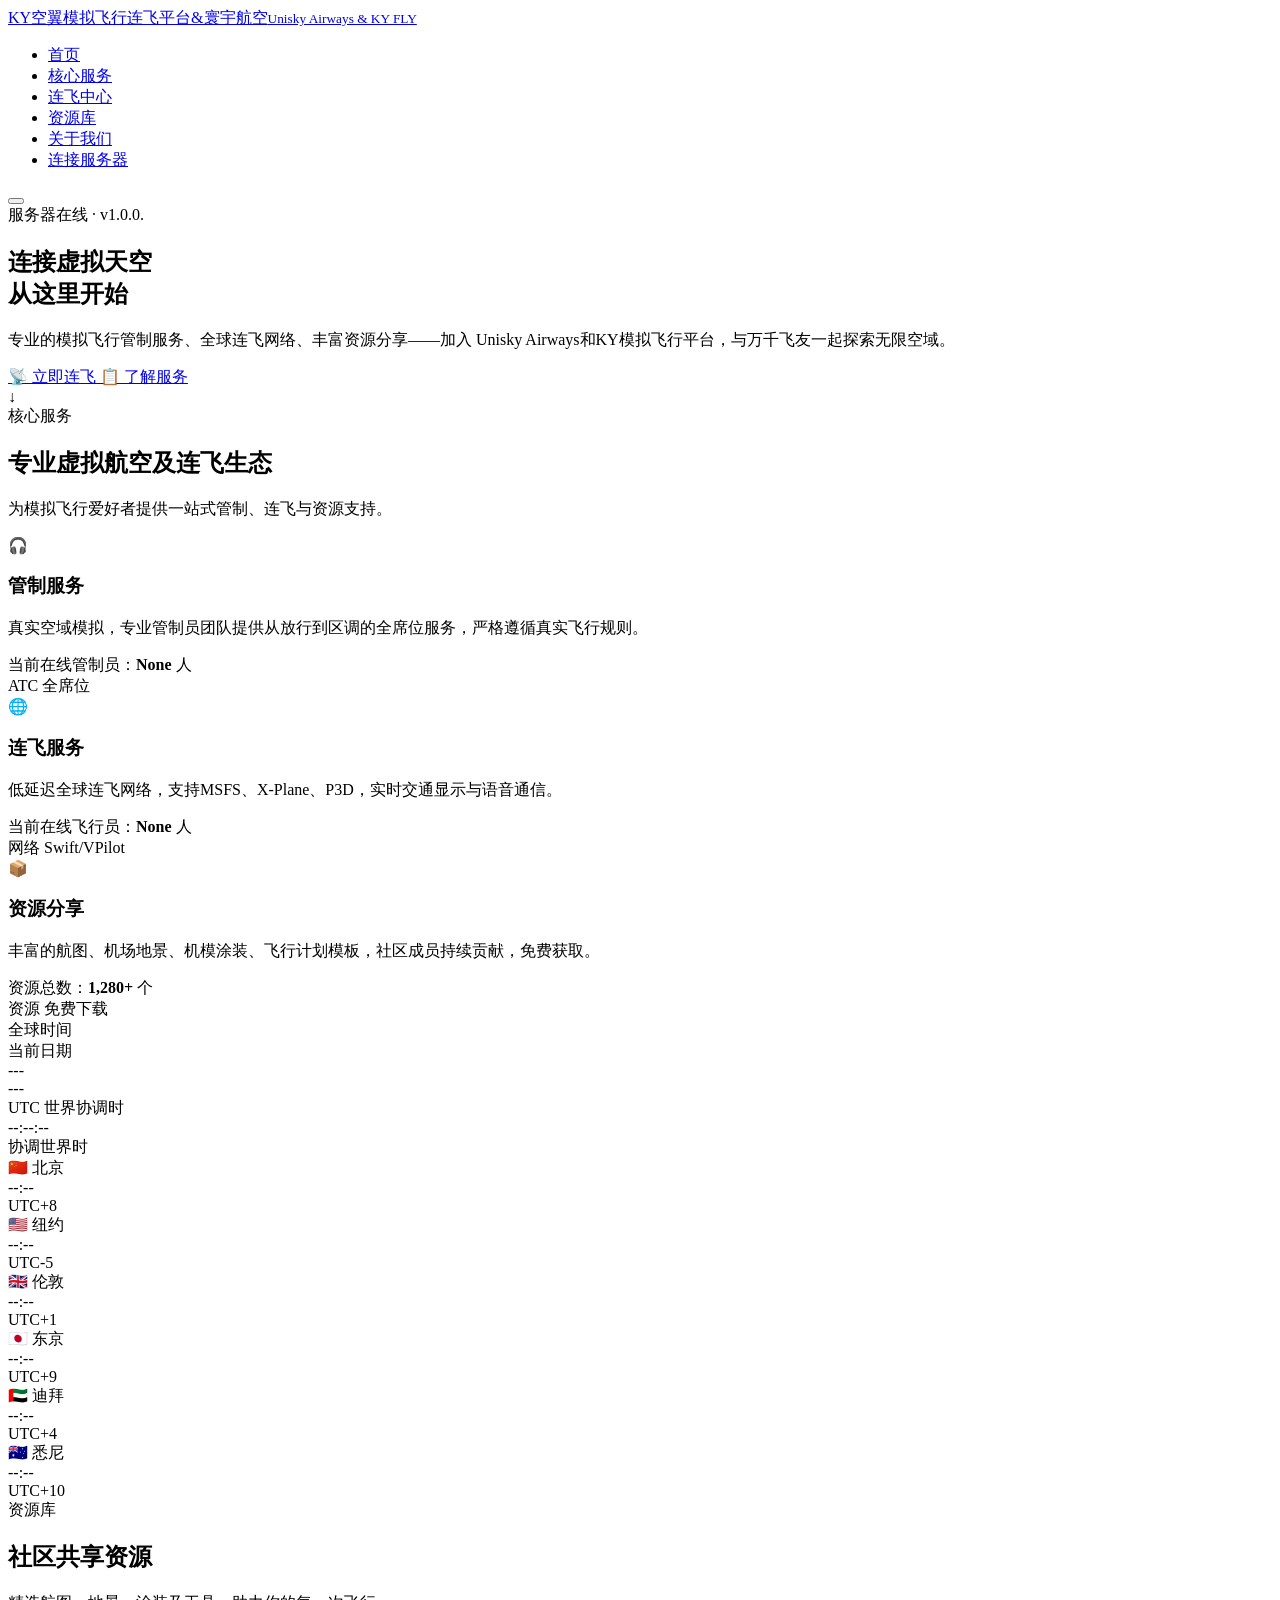
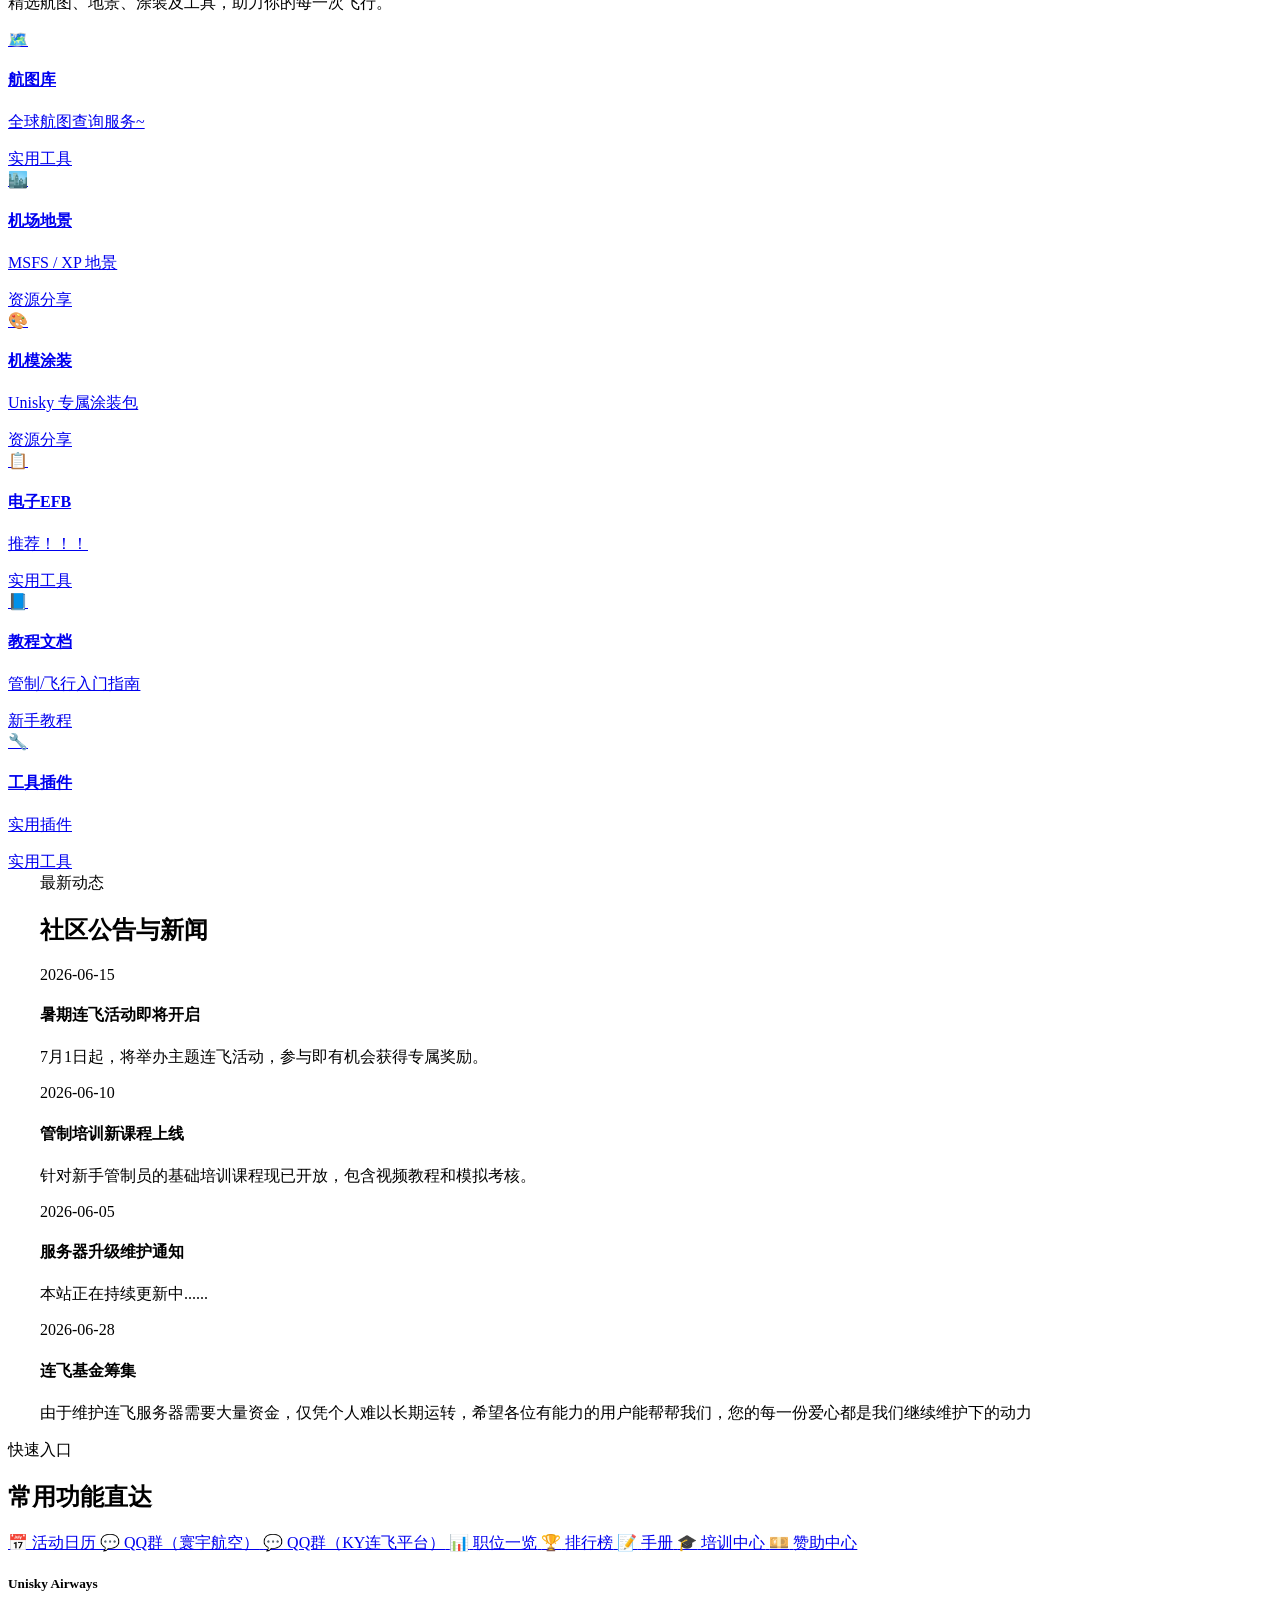
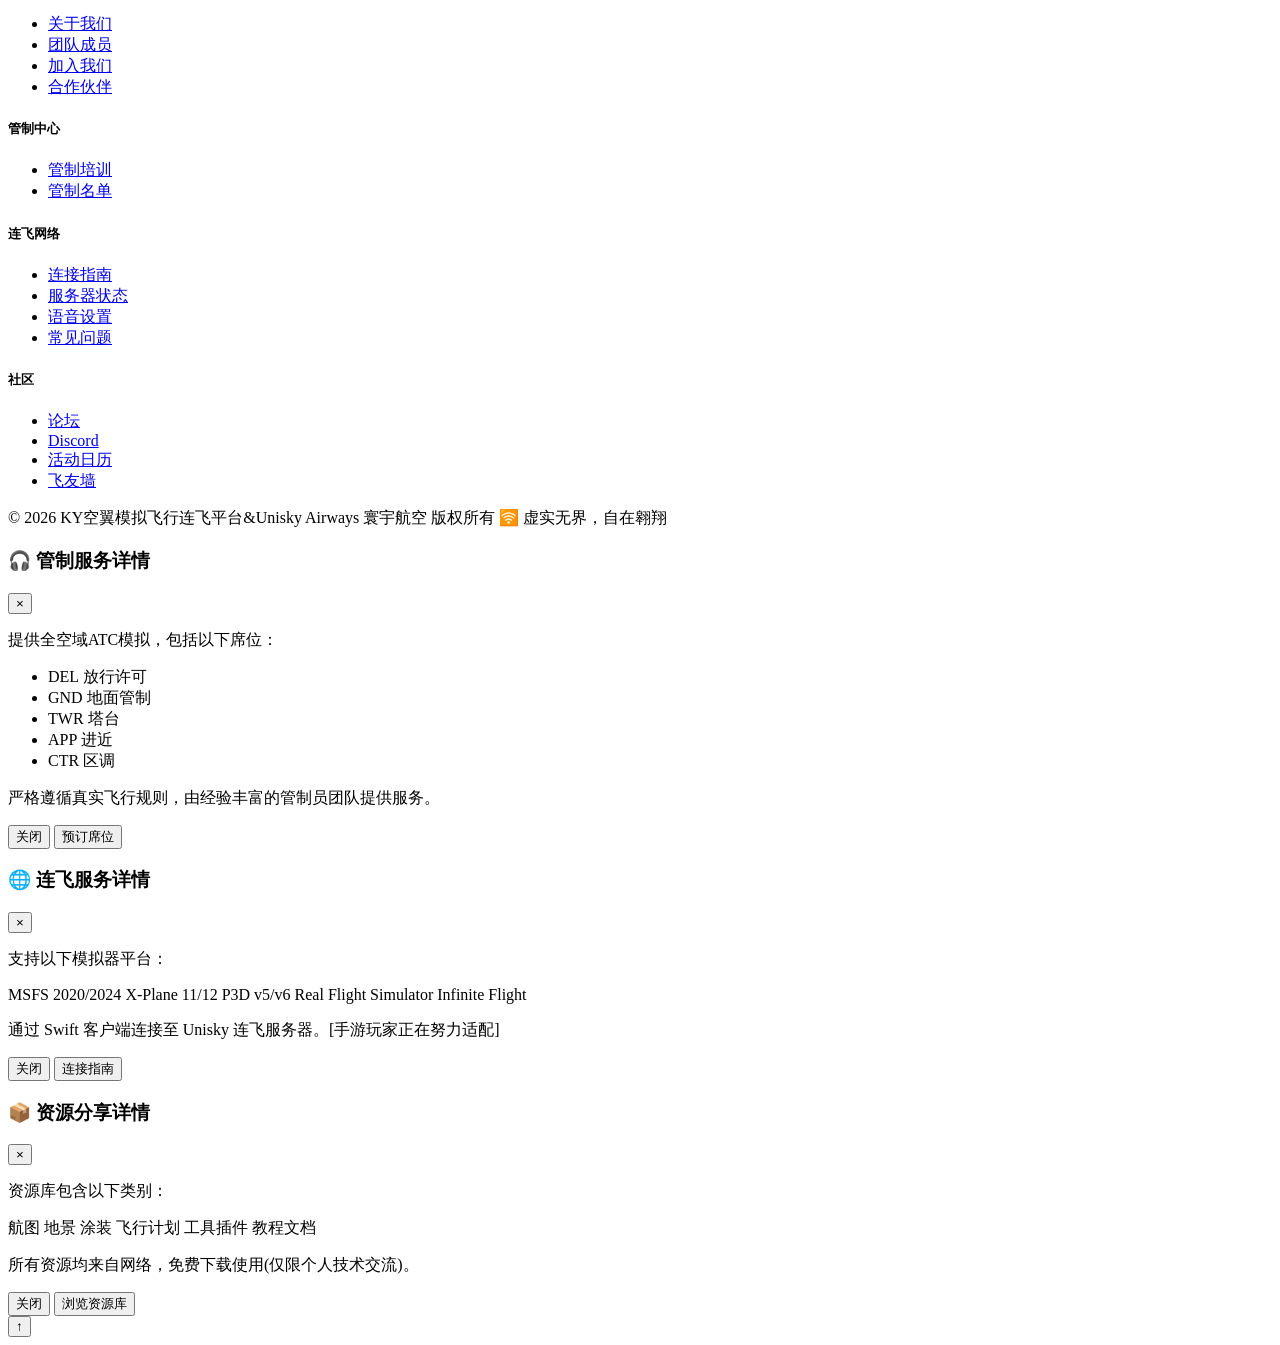
==== index.html @ 5e5c1d2f "Initial mirror of kyhy.online" ====
<!DOCTYPE html>
<html lang="zh-CN">
<head>
    <meta charset="UTF-8">
    <meta name="viewport" content="width=device-width, initial-scale=1.0">
    <title>KY飞行平台 | 寰宇航空 - 管制 · 连飞 · 资源分享</title>
    <!-- 引入外部CSS -->
    <link href="/css/styles.css" rel="stylesheet">
	<link href="/pic/logo.JPG" rel="icon">
</head>
<body>
    <div class="global-grid"></div>

    <!-- ==================== 导航栏 ==================== -->
    <nav class="navbar" id="navbar">
        <div class="navbar-inner">
            <a href="#" class="nav-logo">
                <span class="nav-logo-text">KY空翼模拟飞行连飞平台&寰宇航空<small>Unisky Airways & KY FLY</small></span>
            </a>
            <ul class="nav-links" id="navLinks">
                <li><a href="#" class="active">首页</a></li>
                <li><a href="#services">核心服务</a></li>
                <li><a href="#online">连飞中心</a></li>
                <li><a href="#resources">资源库</a></li>
                <li><a href="#">关于我们</a></li>
                <li><a href="https://www.kyfly.online" class="nav-cta">连接服务器</a></li>
            </ul>
            <button class="hamburger" id="hamburger" aria-label="菜单">
                <span></span><span></span><span></span>
            </button>
        </div>
    </nav>

    <!-- ==================== 英雄区 ==================== -->
    <section class="hero" id="hero">
        <div class="hero-bg-radar"></div>
        <div class="hero-grid"></div>
        <div class="hero-content">
            <div class="hero-badge">
                <span class="dot dot-pulse"></span> 服务器在线 · v1.0.0.
            </div>
            <h1 class="hero-title">
                连接<span class="highlight">虚拟天空</span><br>从这里开始
            </h1>
            <p class="hero-subtitle">
                专业的模拟飞行管制服务、全球连飞网络、丰富资源分享——加入 Unisky Airways和KY模拟飞行平台，与万千飞友一起探索无限空域。
            </p>
            <div class="hero-actions">
                <a href="https://www.kyfly.online" class="btn btn-primary btn-lg">
                    <span class="btn-icon">📡</span> 立即连飞
                </a>
                <a href="#servers" class="btn btn-outline btn-lg">
                    <span class="btn-icon">📋</span> 了解服务
                </a>
            </div>
        </div>
        <div class="scroll-indicator" onclick="document.getElementById('services').scrollIntoView({behavior:'smooth'})">
            <span class="scroll-arrow">↓</span>
        </div>
    </section>

    <!-- ==================== 核心服务区 ==================== -->
    <section class="section" id="services">
        <div class="section-header">
            <span class="section-label">核心服务</span>
            <h2 class="section-title">专业虚拟航空及连飞生态</h2>
            <p class="section-desc">为模拟飞行爱好者提供一站式管制、连飞与资源支持。</p>
        </div>
        <div class="services-grid">
            <!-- 管制服务卡片 -->
            <div class="service-card card-hover" data-modal="modal-atc">
                <div class="service-icon">
                    <span class="icon-circle">🎧</span>
                </div>
                <h3 class="service-title">管制服务</h3>
                <p class="service-desc">真实空域模拟，专业管制员团队提供从放行到区调的全席位服务，严格遵循真实飞行规则。</p>
                <div class="service-status">
                    <span class="status-indicator status-online"></span>
                    <span class="status-text">当前在线管制员：<strong id="atcCount">None</strong> 人</span>
                </div>
                <div class="service-footer">
                    <span class="tag tag-sm tag-primary">ATC</span>
                    <span class="tag tag-sm tag-outline">全席位</span>
                </div>
            </div>

            <!-- 连飞服务卡片 -->
            <div class="service-card card-hover" data-modal="modal-network">
                <div class="service-icon">
                    <span class="icon-circle">🌐</span>
                </div>
                <h3 class="service-title">连飞服务</h3>
                <p class="service-desc">低延迟全球连飞网络，支持MSFS、X-Plane、P3D，实时交通显示与语音通信。</p>
                <div class="service-status">
                    <span class="status-indicator status-online"></span>
                    <span class="status-text">当前在线飞行员：<strong id="pilotCount">None</strong> 人</span>
                </div>
                <div class="service-footer">
                    <span class="tag tag-sm tag-primary">网络</span>
                    <span class="tag tag-sm tag-outline">Swift/VPilot</span>
                </div>
            </div>

            <!-- 资源分享卡片 -->
            <div class="service-card card-hover" data-modal="modal-resource">
                <div class="service-icon">
                    <span class="icon-circle">📦</span>
                </div>
                <h3 class="service-title">资源分享</h3>
                <p class="service-desc">丰富的航图、机场地景、机模涂装、飞行计划模板，社区成员持续贡献，免费获取。</p>
                <div class="service-status">
                    <span class="status-indicator status-online"></span>
                    <span class="status-text">资源总数：<strong>1,280+</strong> 个</span>
                </div>
                <div class="service-footer">
                    <span class="tag tag-sm tag-primary">资源</span>
                    <span class="tag tag-sm tag-outline">免费下载</span>
                </div>
            </div>
        </div>
    </section>

        <!-- ==================== 全球时间面板 ==================== -->
    <div class="section" id="online" style="padding-top:0;">
        <div class="time-panel">
            <div class="time-panel-header">
                <span>全球时间</span>
            </div>
            <div class="time-panel-grid">
                <!-- 日期与UTC -->
                <div class="time-card time-card-main">
                    <div class="time-card-label">当前日期</div>
                    <div class="time-card-value" id="currentDate">---</div>
                    <div class="time-card-sub" id="currentWeekday">---</div>
                </div>
                <div class="time-card time-card-main">
                    <div class="time-card-label">UTC 世界协调时</div>
                    <div class="time-card-value" id="utcTime">--:--:--</div>
                    <div class="time-card-sub">协调世界时</div>
                </div>

                <!-- 热门城市当地时区 -->
                <div class="time-card">
                    <div class="time-card-city">🇨🇳 北京</div>
                    <div class="time-card-time" id="timeBeijing">--:--</div>
                    <div class="time-card-offset">UTC+8</div>
                </div>
                <div class="time-card">
                    <div class="time-card-city">🇺🇸 纽约</div>
                    <div class="time-card-time" id="timeNewYork">--:--</div>
                    <div class="time-card-offset">UTC-5</div>
                </div>
                <div class="time-card">
                    <div class="time-card-city">🇬🇧 伦敦</div>
                    <div class="time-card-time" id="timeLondon">--:--</div>
                    <div class="time-card-offset">UTC+1</div>
                </div>
                <div class="time-card">
                    <div class="time-card-city">🇯🇵 东京</div>
                    <div class="time-card-time" id="timeTokyo">--:--</div>
                    <div class="time-card-offset">UTC+9</div>
                </div>
                <div class="time-card">
                    <div class="time-card-city">🇦🇪 迪拜</div>
                    <div class="time-card-time" id="timeDubai">--:--</div>
                    <div class="time-card-offset">UTC+4</div>
                </div>
                <div class="time-card">
                    <div class="time-card-city">🇦🇺 悉尼</div>
                    <div class="time-card-time" id="timeSydney">--:--</div>
                    <div class="time-card-offset">UTC+10</div>
                </div>
            </div>
        </div>
    </div>
    <!-- ==================== 资源分享区 ==================== -->
    <section class="section" id="resources">
        <div class="section-header">
            <span class="section-label">资源库</span>
            <h2 class="section-title">社区共享资源</h2>
            <p class="section-desc">精选航图、地景、涂装及工具，助力你的每一次飞行。</p>
        </div>
        <div class="resources-grid">
            <a href="html/tools/chart.html" class="resource-card card-hover">
                <div class="resource-icon">🗺️</div>
                <h4>航图库</h4>
                <p>全球航图查询服务~</p>
                <span class="resource-badge">实用工具</span>
            </a>
            <a href="#" class="resource-card card-hover">
                <div class="resource-icon">🏙️</div>
                <h4>机场地景</h4>
                <p>MSFS / XP 地景</p>
                <span class="resource-badge">资源分享</span>
            </a>
            <a href="#" class="resource-card card-hover">
                <div class="resource-icon">🎨</div>
                <h4>机模涂装</h4>
                <p>Unisky 专属涂装包</p>
                <span class="resource-badge">资源分享</span>
            </a>
            <a href="/html/tools/efb.html" class="resource-card card-hover">
                <div class="resource-icon">📋</div>
                <h4>电子EFB</h4>
                <p>推荐！！！</p>
                <span class="resource-badge">实用工具</span>
            </a>
            <a href="#" class="resource-card card-hover">
                <div class="resource-icon">📘</div>
                <h4>教程文档</h4>
                <p>管制/飞行入门指南</p>
                <span class="resource-badge">新手教程</span>
            </a>
            <a href="#" class="resource-card card-hover">
                <div class="resource-icon">🔧</div>
                <h4>工具插件</h4>
                <p>实用插件</p>
                <span class="resource-badge">实用工具</span>
            </a>
        </div>
    </section>

    <!-- ==================== 公告/新闻区 ==================== -->
    <section class="section bg-light" style="max-width:100%;padding-left:2rem;padding-right:2rem;">
        <div style="max-width:1300px;margin:0 auto;">
            <div class="section-header">
                <span class="section-label">最新动态</span>
                <h2 class="section-title">社区公告与新闻</h2>
            </div>
            <div class="news-grid">
                <article class="news-card card-hover">
                    <div class="news-date">2026-06-15</div>
                    <h4>暑期连飞活动即将开启</h4>
                    <p>7月1日起，将举办主题连飞活动，参与即有机会获得专属奖励。</p>
                </article>
                <article class="news-card card-hover">
                    <div class="news-date">2026-06-10</div>
                    <h4>管制培训新课程上线</h4>
                    <p>针对新手管制员的基础培训课程现已开放，包含视频教程和模拟考核。</p>
                </article>
                <article class="news-card card-hover">
                    <div class="news-date">2026-06-05</div>
                    <h4>服务器升级维护通知</h4>
                    <p>本站正在持续更新中......</p>
                </article>
                <article class="news-card card-hover">
                    <div class="news-date">2026-06-28</div>
                    <h4>连飞基金筹集</h4>
                    <p>由于维护连飞服务器需要大量资金，仅凭个人难以长期运转，希望各位有能力的用户能帮帮我们，您的每一份爱心都是我们继续维护下的动力</p>
                </article>
            </div>
        </div>
    </section>

    <!-- ==================== 快速链接区 ==================== -->
    <section class="section">
        <div class="section-header">
            <span class="section-label">快速入口</span>
            <h2 class="section-title">常用功能直达</h2>
        </div>
        <div class="quick-links-grid">
            <a href="html/home/calendar.html" class="quick-link-card card-hover">
                <span class="quick-link-icon">📅</span>
                <span class="quick-link-text">活动日历</span>
            </a>
            <a href="https://qm.qq.com/q/2qrfoKT1h2" class="quick-link-card card-hover">
                <span class="quick-link-icon">💬</span>
                <span class="quick-link-text">	QQ群（寰宇航空）</span>
            </a>
            <a href="https://qm.qq.com/q/MUs0g3KlWy" class="quick-link-card card-hover">
                <span class="quick-link-icon">💬</span>
                <span class="quick-link-text">	QQ群（KY连飞平台）</span>
            </a>
            <a href="#" class="quick-link-card card-hover">
                <span class="quick-link-icon">📊</span>
                <span class="quick-link-text">职位一览</span>
            </a>
            <a href="#" class="quick-link-card card-hover">
                <span class="quick-link-icon">🏆</span>
                <span class="quick-link-text">排行榜</span>
            </a>
            <a href="#" class="quick-link-card card-hover">
                <span class="quick-link-icon">📝</span>
                <span class="quick-link-text">手册</span>
            </a>
            <a href="#" class="quick-link-card card-hover">
                <span class="quick-link-icon">🎓</span>
                <span class="quick-link-text">培训中心</span>
            </a>
            <a href="/html/home/sponsor.html" class="quick-link-card card-hover">
                <span class="quick-link-icon">💴</span>
                <span class="quick-link-text">赞助中心</span>
            </a>
        </div>
    </section>

    <!-- ==================== 页脚 ==================== -->
    <footer class="footer">
        <div class="footer-grid">
            <div class="footer-col">
                <h5>Unisky Airways</h5>
                <ul>
                    <li><a href="#">关于我们</a></li>
                    <li><a href="#">团队成员</a></li>
                    <li><a href="#">加入我们</a></li>
                    <li><a href="#">合作伙伴</a></li>
                </ul>
            </div>
            <div class="footer-col">
                <h5>管制中心</h5>
                <ul>
                    <li><a href="#">管制培训</a></li>
                    <li><a href="#">管制名单</a></li>
                </ul>
            </div>
            <div class="footer-col">
                <h5>连飞网络</h5>
                <ul>
                    <li><a href="#">连接指南</a></li>
                    <li><a href="#">服务器状态</a></li>
                    <li><a href="#">语音设置</a></li>
                    <li><a href="#">常见问题</a></li>
                </ul>
            </div>
            <div class="footer-col">
                <h5>社区</h5>
                <ul>
                    <li><a href="#">论坛</a></li>
                    <li><a href="#">Discord</a></li>
                    <li><a href="#">活动日历</a></li>
                    <li><a href="#">飞友墙</a></li>
                </ul>
            </div>
        </div>
        <div class="footer-bottom">
            <span>© 2026 KY空翼模拟飞行连飞平台&Unisky Airways 寰宇航空 版权所有</span>
            <span>🛜 虚实无界，自在翱翔</span>
        </div>
    </footer>

    <!-- ==================== 模态框：管制服务 ==================== -->
    <div class="modal-overlay" id="modal-atc">
        <div class="modal-container">
            <div class="modal-header">
                <h3>🎧 管制服务详情</h3>
                <button class="modal-close" data-close>&times;</button>
            </div>
            <div class="modal-body">
                <p>提供全空域ATC模拟，包括以下席位：</p>
                <ul class="modal-list">
                    <li><span class="tag tag-sm tag-primary">DEL</span> 放行许可</li>
                    <li><span class="tag tag-sm tag-secondary">GND</span> 地面管制</li>
                    <li><span class="tag tag-sm tag-accent">TWR</span> 塔台</li>
                    <li><span class="tag tag-sm tag-warning">APP</span> 进近</li>
                    <li><span class="tag tag-sm tag-danger">CTR</span> 区调</li>
                </ul>
                <p class="text-muted mt-2">严格遵循真实飞行规则，由经验丰富的管制员团队提供服务。</p>
            </div>
            <div class="modal-footer">
                <button class="btn btn-sm btn-outline-dark" data-close>关闭</button>
                <button class="btn btn-sm btn-primary">预订席位</button>
            </div>
        </div>
    </div>

    <!-- ==================== 模态框：连飞服务 ==================== -->
    <div class="modal-overlay" id="modal-network">
        <div class="modal-container">
            <div class="modal-header">
                <h3>🌐 连飞服务详情</h3>
                <button class="modal-close" data-close>&times;</button>
            </div>
            <div class="modal-body">
                <p>支持以下模拟器平台：</p>
                <div class="platform-icons">
                    <span class="platform-badge">MSFS 2020/2024</span>
                    <span class="platform-badge">X-Plane 11/12</span>
                    <span class="platform-badge">P3D v5/v6</span>
					<span class="platform-badge">Real Flight Simulator</span>
					<span class="platform-badge">Infinite Flight</span>
                </div>
                <p class="text-muted mt-2">通过 Swift 客户端连接至 Unisky 连飞服务器。[手游玩家正在努力适配]</p>
            </div>
            <div class="modal-footer">
                <button class="btn btn-sm btn-outline-dark" data-close>关闭</button>
                <button class="btn btn-sm btn-primary">连接指南</button>
            </div>
        </div>
    </div>

    <!-- ==================== 模态框：资源分享 ==================== -->
    <div class="modal-overlay" id="modal-resource">
        <div class="modal-container">
            <div class="modal-header">
                <h3>📦 资源分享详情</h3>
                <button class="modal-close" data-close>&times;</button>
            </div>
            <div class="modal-body">
                <p>资源库包含以下类别：</p>
                <div class="resource-tags">
                    <span class="tag tag-primary">航图</span>
                    <span class="tag tag-secondary">地景</span>
                    <span class="tag tag-accent">涂装</span>
                    <span class="tag tag-warning">飞行计划</span>
                    <span class="tag tag-danger">工具插件</span>
                    <span class="tag tag-outline">教程文档</span>
                </div>
                <p class="text-muted mt-2">所有资源均来自网络，免费下载使用(仅限个人技术交流)。</p>
            </div>
            <div class="modal-footer">
                <button class="btn btn-sm btn-outline-dark" data-close>关闭</button>
                <button class="btn btn-sm btn-primary">浏览资源库</button>
            </div>
        </div>
    </div>

    <!-- ==================== 回到顶部按钮 ==================== -->
    <button class="back-to-top" id="backToTop" aria-label="回到顶部">↑</button>

    <!-- ==================== Toast通知容器 ==================== -->
    <div class="toast-container" id="toastContainer"></div>

    <!-- 引入外部JS -->
    <script src="/js/script.js"></script>
</body>
</html>
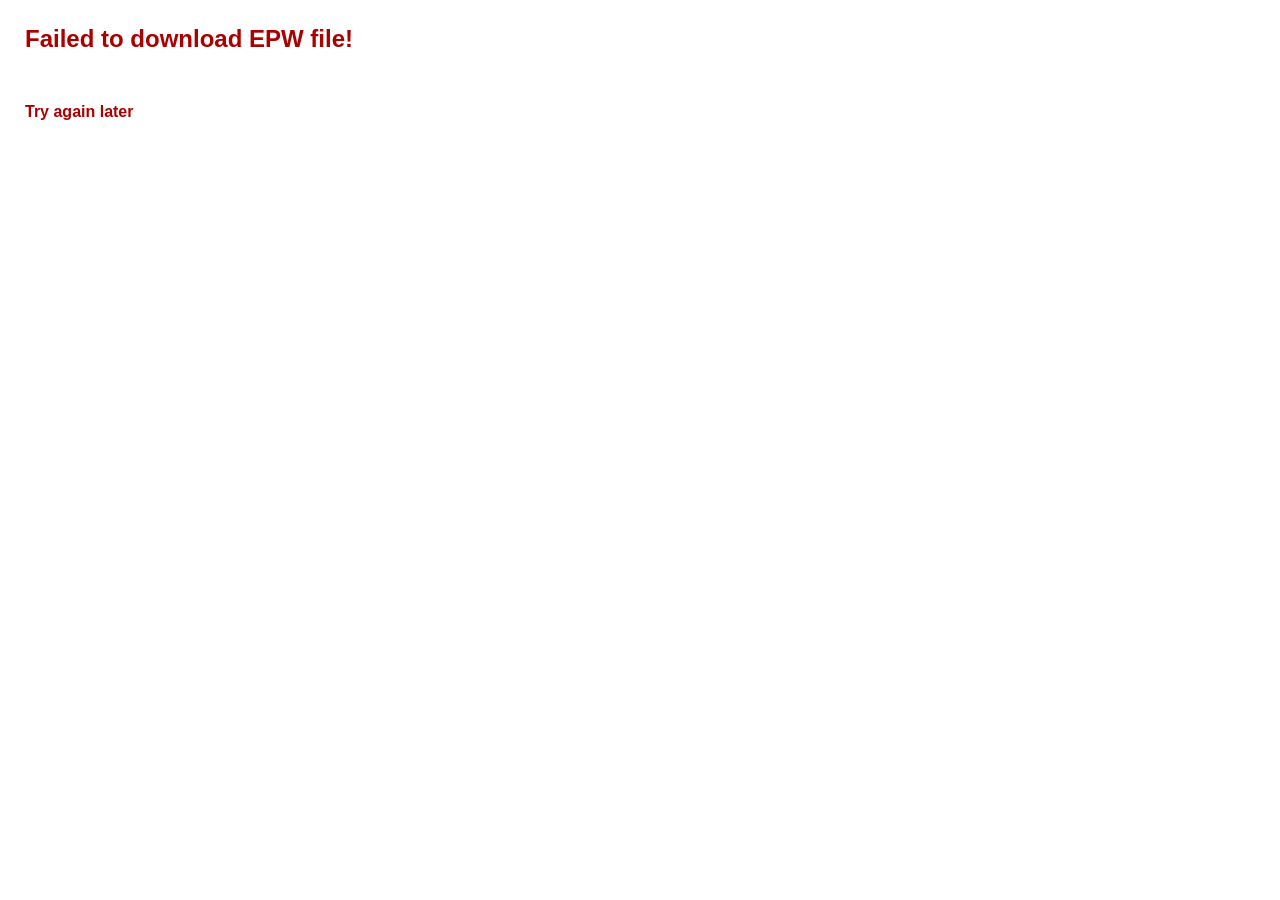
==== commit b8f3ac45: "Deployment: index.html with bxy branding" ====
--- a/index.html
+++ b/index.html
@@ -1,426 +1,71 @@
 <!DOCTYPE html>
-<html lang="zh-CN">
-<head>
-    <meta charset="UTF-8">
-    <meta name="viewport" content="width=device-width, initial-scale=1.0">
-    <title>KY飞行平台 | 寰宇航空 - 管制 · 连飞 · 资源分享</title>
-    <!-- 引入外部CSS -->
-    <link href="/css/styles.css" rel="stylesheet">
-	<link href="/pic/logo.JPG" rel="icon">
-</head>
-<body>
-    <div class="global-grid"></div>
+<html style="width:100%;height:100%;background-color:black;" lang="zh-CN">
+	<head>
+		<meta charset="UTF-8" />
+		<meta name="viewport" content="width=device-width, initial-scale=1.0, minimum-scale=1.0, maximum-scale=1.0" />
+		<meta name="description" content="在浏览器里玩MC" />
+		<meta name="keywords" content="mc.bxya.top, mc.bxya.top, mc.js, eaglercraft, minecraft, webmc" />
+		<title>MCJS 1.8.8 WASM</title>
+		<link type="image/png" rel="shortcut icon" href="https://mc.bxya.top/favicon.png" />
+		<script type="text/javascript" src="1.8.8wasm/bootstrap.js"></script>
+		<script type="text/javascript">
+			"use strict";
+			window.alert(`【MCJS重要公告】请自觉遵守社区规范
 
-    <!-- ==================== 导航栏 ==================== -->
-    <nav class="navbar" id="navbar">
-        <div class="navbar-inner">
-            <a href="#" class="nav-logo">
-                <span class="nav-logo-text">KY空翼模拟飞行连飞平台&寰宇航空<small>Unisky Airways & KY FLY</small></span>
-            </a>
-            <ul class="nav-links" id="navLinks">
-                <li><a href="#" class="active">首页</a></li>
-                <li><a href="#services">核心服务</a></li>
-                <li><a href="#online">连飞中心</a></li>
-                <li><a href="#resources">资源库</a></li>
-                <li><a href="#">关于我们</a></li>
-                <li><a href="https://www.kyfly.online" class="nav-cta">连接服务器</a></li>
-            </ul>
-            <button class="hamburger" id="hamburger" aria-label="菜单">
-                <span></span><span></span><span></span>
-            </button>
-        </div>
-    </nav>
+亲爱的用户，本站近期因部分用户滥用平台服务而正面临巨大的生存危机（play.mc.bxya.top频繁被举报封禁）。
 
-    <!-- ==================== 英雄区 ==================== -->
-    <section class="hero" id="hero">
-        <div class="hero-bg-radar"></div>
-        <div class="hero-grid"></div>
-        <div class="hero-content">
-            <div class="hero-badge">
-                <span class="dot dot-pulse"></span> 服务器在线 · v1.0.0.
-            </div>
-            <h1 class="hero-title">
-                连接<span class="highlight">虚拟天空</span><br>从这里开始
-            </h1>
-            <p class="hero-subtitle">
-                专业的模拟飞行管制服务、全球连飞网络、丰富资源分享——加入 Unisky Airways和KY模拟飞行平台，与万千飞友一起探索无限空域。
-            </p>
-            <div class="hero-actions">
-                <a href="https://www.kyfly.online" class="btn btn-primary btn-lg">
-                    <span class="btn-icon">📡</span> 立即连飞
-                </a>
-                <a href="#servers" class="btn btn-outline btn-lg">
-                    <span class="btn-icon">📋</span> 了解服务
-                </a>
-            </div>
-        </div>
-        <div class="scroll-indicator" onclick="document.getElementById('services').scrollIntoView({behavior:'smooth'})">
-            <span class="scroll-arrow">↓</span>
-        </div>
-    </section>
+在开始游戏前，请先确保您同意：
 
-    <!-- ==================== 核心服务区 ==================== -->
-    <section class="section" id="services">
-        <div class="section-header">
-            <span class="section-label">核心服务</span>
-            <h2 class="section-title">专业虚拟航空及连飞生态</h2>
-            <p class="section-desc">为模拟飞行爱好者提供一站式管制、连飞与资源支持。</p>
-        </div>
-        <div class="services-grid">
-            <!-- 管制服务卡片 -->
-            <div class="service-card card-hover" data-modal="modal-atc">
-                <div class="service-icon">
-                    <span class="icon-circle">🎧</span>
-                </div>
-                <h3 class="service-title">管制服务</h3>
-                <p class="service-desc">真实空域模拟，专业管制员团队提供从放行到区调的全席位服务，严格遵循真实飞行规则。</p>
-                <div class="service-status">
-                    <span class="status-indicator status-online"></span>
-                    <span class="status-text">当前在线管制员：<strong id="atcCount">None</strong> 人</span>
-                </div>
-                <div class="service-footer">
-                    <span class="tag tag-sm tag-primary">ATC</span>
-                    <span class="tag tag-sm tag-outline">全席位</span>
-                </div>
-            </div>
+1. 禁止以任何违规内容作为玩家ID用户名
+2. 禁止滥用公益P2P中继服务器
+3. 禁止加入任何可能有违规内容的多人游戏服务器
+4. 禁止在游戏聊天栏发送任何违规内容
+5. 禁止以其它游戏的名义恶意宣传而导致版权问题
+6. 禁止对游戏进行逆向破解或用于任何的商业用途
+7. 禁止二次倒卖收费，MCJS永久免费
 
-            <!-- 连飞服务卡片 -->
-            <div class="service-card card-hover" data-modal="modal-network">
-                <div class="service-icon">
-                    <span class="icon-circle">🌐</span>
-                </div>
-                <h3 class="service-title">连飞服务</h3>
-                <p class="service-desc">低延迟全球连飞网络，支持MSFS、X-Plane、P3D，实时交通显示与语音通信。</p>
-                <div class="service-status">
-                    <span class="status-indicator status-online"></span>
-                    <span class="status-text">当前在线飞行员：<strong id="pilotCount">None</strong> 人</span>
-                </div>
-                <div class="service-footer">
-                    <span class="tag tag-sm tag-primary">网络</span>
-                    <span class="tag tag-sm tag-outline">Swift/VPilot</span>
-                </div>
-            </div>
+若您同意，可继续游戏，否则请关闭本网页。
+网站生存不易，发言前请三思。谢谢配合！
 
-            <!-- 资源分享卡片 -->
-            <div class="service-card card-hover" data-modal="modal-resource">
-                <div class="service-icon">
-                    <span class="icon-circle">📦</span>
-                </div>
-                <h3 class="service-title">资源分享</h3>
-                <p class="service-desc">丰富的航图、机场地景、机模涂装、飞行计划模板，社区成员持续贡献，免费获取。</p>
-                <div class="service-status">
-                    <span class="status-indicator status-online"></span>
-                    <span class="status-text">资源总数：<strong>1,280+</strong> 个</span>
-                </div>
-                <div class="service-footer">
-                    <span class="tag tag-sm tag-primary">资源</span>
-                    <span class="tag tag-sm tag-outline">免费下载</span>
-                </div>
-            </div>
-        </div>
-    </section>
-
-        <!-- ==================== 全球时间面板 ==================== -->
-    <div class="section" id="online" style="padding-top:0;">
-        <div class="time-panel">
-            <div class="time-panel-header">
-                <span>全球时间</span>
-            </div>
-            <div class="time-panel-grid">
-                <!-- 日期与UTC -->
-                <div class="time-card time-card-main">
-                    <div class="time-card-label">当前日期</div>
-                    <div class="time-card-value" id="currentDate">---</div>
-                    <div class="time-card-sub" id="currentWeekday">---</div>
-                </div>
-                <div class="time-card time-card-main">
-                    <div class="time-card-label">UTC 世界协调时</div>
-                    <div class="time-card-value" id="utcTime">--:--:--</div>
-                    <div class="time-card-sub">协调世界时</div>
-                </div>
-
-                <!-- 热门城市当地时区 -->
-                <div class="time-card">
-                    <div class="time-card-city">🇨🇳 北京</div>
-                    <div class="time-card-time" id="timeBeijing">--:--</div>
-                    <div class="time-card-offset">UTC+8</div>
-                </div>
-                <div class="time-card">
-                    <div class="time-card-city">🇺🇸 纽约</div>
-                    <div class="time-card-time" id="timeNewYork">--:--</div>
-                    <div class="time-card-offset">UTC-5</div>
-                </div>
-                <div class="time-card">
-                    <div class="time-card-city">🇬🇧 伦敦</div>
-                    <div class="time-card-time" id="timeLondon">--:--</div>
-                    <div class="time-card-offset">UTC+1</div>
-                </div>
-                <div class="time-card">
-                    <div class="time-card-city">🇯🇵 东京</div>
-                    <div class="time-card-time" id="timeTokyo">--:--</div>
-                    <div class="time-card-offset">UTC+9</div>
-                </div>
-                <div class="time-card">
-                    <div class="time-card-city">🇦🇪 迪拜</div>
-                    <div class="time-card-time" id="timeDubai">--:--</div>
-                    <div class="time-card-offset">UTC+4</div>
-                </div>
-                <div class="time-card">
-                    <div class="time-card-city">🇦🇺 悉尼</div>
-                    <div class="time-card-time" id="timeSydney">--:--</div>
-                    <div class="time-card-offset">UTC+10</div>
-                </div>
-            </div>
-        </div>
-    </div>
-    <!-- ==================== 资源分享区 ==================== -->
-    <section class="section" id="resources">
-        <div class="section-header">
-            <span class="section-label">资源库</span>
-            <h2 class="section-title">社区共享资源</h2>
-            <p class="section-desc">精选航图、地景、涂装及工具，助力你的每一次飞行。</p>
-        </div>
-        <div class="resources-grid">
-            <a href="html/tools/chart.html" class="resource-card card-hover">
-                <div class="resource-icon">🗺️</div>
-                <h4>航图库</h4>
-                <p>全球航图查询服务~</p>
-                <span class="resource-badge">实用工具</span>
-            </a>
-            <a href="#" class="resource-card card-hover">
-                <div class="resource-icon">🏙️</div>
-                <h4>机场地景</h4>
-                <p>MSFS / XP 地景</p>
-                <span class="resource-badge">资源分享</span>
-            </a>
-            <a href="#" class="resource-card card-hover">
-                <div class="resource-icon">🎨</div>
-                <h4>机模涂装</h4>
-                <p>Unisky 专属涂装包</p>
-                <span class="resource-badge">资源分享</span>
-            </a>
-            <a href="/html/tools/efb.html" class="resource-card card-hover">
-                <div class="resource-icon">📋</div>
-                <h4>电子EFB</h4>
-                <p>推荐！！！</p>
-                <span class="resource-badge">实用工具</span>
-            </a>
-            <a href="#" class="resource-card card-hover">
-                <div class="resource-icon">📘</div>
-                <h4>教程文档</h4>
-                <p>管制/飞行入门指南</p>
-                <span class="resource-badge">新手教程</span>
-            </a>
-            <a href="#" class="resource-card card-hover">
-                <div class="resource-icon">🔧</div>
-                <h4>工具插件</h4>
-                <p>实用插件</p>
-                <span class="resource-badge">实用工具</span>
-            </a>
-        </div>
-    </section>
-
-    <!-- ==================== 公告/新闻区 ==================== -->
-    <section class="section bg-light" style="max-width:100%;padding-left:2rem;padding-right:2rem;">
-        <div style="max-width:1300px;margin:0 auto;">
-            <div class="section-header">
-                <span class="section-label">最新动态</span>
-                <h2 class="section-title">社区公告与新闻</h2>
-            </div>
-            <div class="news-grid">
-                <article class="news-card card-hover">
-                    <div class="news-date">2026-06-15</div>
-                    <h4>暑期连飞活动即将开启</h4>
-                    <p>7月1日起，将举办主题连飞活动，参与即有机会获得专属奖励。</p>
-                </article>
-                <article class="news-card card-hover">
-                    <div class="news-date">2026-06-10</div>
-                    <h4>管制培训新课程上线</h4>
-                    <p>针对新手管制员的基础培训课程现已开放，包含视频教程和模拟考核。</p>
-                </article>
-                <article class="news-card card-hover">
-                    <div class="news-date">2026-06-05</div>
-                    <h4>服务器升级维护通知</h4>
-                    <p>本站正在持续更新中......</p>
-                </article>
-                <article class="news-card card-hover">
-                    <div class="news-date">2026-06-28</div>
-                    <h4>连飞基金筹集</h4>
-                    <p>由于维护连飞服务器需要大量资金，仅凭个人难以长期运转，希望各位有能力的用户能帮帮我们，您的每一份爱心都是我们继续维护下的动力</p>
-                </article>
-            </div>
-        </div>
-    </section>
-
-    <!-- ==================== 快速链接区 ==================== -->
-    <section class="section">
-        <div class="section-header">
-            <span class="section-label">快速入口</span>
-            <h2 class="section-title">常用功能直达</h2>
-        </div>
-        <div class="quick-links-grid">
-            <a href="html/home/calendar.html" class="quick-link-card card-hover">
-                <span class="quick-link-icon">📅</span>
-                <span class="quick-link-text">活动日历</span>
-            </a>
-            <a href="https://qm.qq.com/q/2qrfoKT1h2" class="quick-link-card card-hover">
-                <span class="quick-link-icon">💬</span>
-                <span class="quick-link-text">	QQ群（寰宇航空）</span>
-            </a>
-            <a href="https://qm.qq.com/q/MUs0g3KlWy" class="quick-link-card card-hover">
-                <span class="quick-link-icon">💬</span>
-                <span class="quick-link-text">	QQ群（KY连飞平台）</span>
-            </a>
-            <a href="#" class="quick-link-card card-hover">
-                <span class="quick-link-icon">📊</span>
-                <span class="quick-link-text">职位一览</span>
-            </a>
-            <a href="#" class="quick-link-card card-hover">
-                <span class="quick-link-icon">🏆</span>
-                <span class="quick-link-text">排行榜</span>
-            </a>
-            <a href="#" class="quick-link-card card-hover">
-                <span class="quick-link-icon">📝</span>
-                <span class="quick-link-text">手册</span>
-            </a>
-            <a href="#" class="quick-link-card card-hover">
-                <span class="quick-link-icon">🎓</span>
-                <span class="quick-link-text">培训中心</span>
-            </a>
-            <a href="/html/home/sponsor.html" class="quick-link-card card-hover">
-                <span class="quick-link-icon">💴</span>
-                <span class="quick-link-text">赞助中心</span>
-            </a>
-        </div>
-    </section>
-
-    <!-- ==================== 页脚 ==================== -->
-    <footer class="footer">
-        <div class="footer-grid">
-            <div class="footer-col">
-                <h5>Unisky Airways</h5>
-                <ul>
-                    <li><a href="#">关于我们</a></li>
-                    <li><a href="#">团队成员</a></li>
-                    <li><a href="#">加入我们</a></li>
-                    <li><a href="#">合作伙伴</a></li>
-                </ul>
-            </div>
-            <div class="footer-col">
-                <h5>管制中心</h5>
-                <ul>
-                    <li><a href="#">管制培训</a></li>
-                    <li><a href="#">管制名单</a></li>
-                </ul>
-            </div>
-            <div class="footer-col">
-                <h5>连飞网络</h5>
-                <ul>
-                    <li><a href="#">连接指南</a></li>
-                    <li><a href="#">服务器状态</a></li>
-                    <li><a href="#">语音设置</a></li>
-                    <li><a href="#">常见问题</a></li>
-                </ul>
-            </div>
-            <div class="footer-col">
-                <h5>社区</h5>
-                <ul>
-                    <li><a href="#">论坛</a></li>
-                    <li><a href="#">Discord</a></li>
-                    <li><a href="#">活动日历</a></li>
-                    <li><a href="#">飞友墙</a></li>
-                </ul>
-            </div>
-        </div>
-        <div class="footer-bottom">
-            <span>© 2026 KY空翼模拟飞行连飞平台&Unisky Airways 寰宇航空 版权所有</span>
-            <span>🛜 虚实无界，自在翱翔</span>
-        </div>
-    </footer>
-
-    <!-- ==================== 模态框：管制服务 ==================== -->
-    <div class="modal-overlay" id="modal-atc">
-        <div class="modal-container">
-            <div class="modal-header">
-                <h3>🎧 管制服务详情</h3>
-                <button class="modal-close" data-close>&times;</button>
-            </div>
-            <div class="modal-body">
-                <p>提供全空域ATC模拟，包括以下席位：</p>
-                <ul class="modal-list">
-                    <li><span class="tag tag-sm tag-primary">DEL</span> 放行许可</li>
-                    <li><span class="tag tag-sm tag-secondary">GND</span> 地面管制</li>
-                    <li><span class="tag tag-sm tag-accent">TWR</span> 塔台</li>
-                    <li><span class="tag tag-sm tag-warning">APP</span> 进近</li>
-                    <li><span class="tag tag-sm tag-danger">CTR</span> 区调</li>
-                </ul>
-                <p class="text-muted mt-2">严格遵循真实飞行规则，由经验丰富的管制员团队提供服务。</p>
-            </div>
-            <div class="modal-footer">
-                <button class="btn btn-sm btn-outline-dark" data-close>关闭</button>
-                <button class="btn btn-sm btn-primary">预订席位</button>
-            </div>
-        </div>
-    </div>
-
-    <!-- ==================== 模态框：连飞服务 ==================== -->
-    <div class="modal-overlay" id="modal-network">
-        <div class="modal-container">
-            <div class="modal-header">
-                <h3>🌐 连飞服务详情</h3>
-                <button class="modal-close" data-close>&times;</button>
-            </div>
-            <div class="modal-body">
-                <p>支持以下模拟器平台：</p>
-                <div class="platform-icons">
-                    <span class="platform-badge">MSFS 2020/2024</span>
-                    <span class="platform-badge">X-Plane 11/12</span>
-                    <span class="platform-badge">P3D v5/v6</span>
-					<span class="platform-badge">Real Flight Simulator</span>
-					<span class="platform-badge">Infinite Flight</span>
-                </div>
-                <p class="text-muted mt-2">通过 Swift 客户端连接至 Unisky 连飞服务器。[手游玩家正在努力适配]</p>
-            </div>
-            <div class="modal-footer">
-                <button class="btn btn-sm btn-outline-dark" data-close>关闭</button>
-                <button class="btn btn-sm btn-primary">连接指南</button>
-            </div>
-        </div>
-    </div>
-
-    <!-- ==================== 模态框：资源分享 ==================== -->
-    <div class="modal-overlay" id="modal-resource">
-        <div class="modal-container">
-            <div class="modal-header">
-                <h3>📦 资源分享详情</h3>
-                <button class="modal-close" data-close>&times;</button>
-            </div>
-            <div class="modal-body">
-                <p>资源库包含以下类别：</p>
-                <div class="resource-tags">
-                    <span class="tag tag-primary">航图</span>
-                    <span class="tag tag-secondary">地景</span>
-                    <span class="tag tag-accent">涂装</span>
-                    <span class="tag tag-warning">飞行计划</span>
-                    <span class="tag tag-danger">工具插件</span>
-                    <span class="tag tag-outline">教程文档</span>
-                </div>
-                <p class="text-muted mt-2">所有资源均来自网络，免费下载使用(仅限个人技术交流)。</p>
-            </div>
-            <div class="modal-footer">
-                <button class="btn btn-sm btn-outline-dark" data-close>关闭</button>
-                <button class="btn btn-sm btn-primary">浏览资源库</button>
-            </div>
-        </div>
-    </div>
-
-    <!-- ==================== 回到顶部按钮 ==================== -->
-    <button class="back-to-top" id="backToTop" aria-label="回到顶部">↑</button>
-
-    <!-- ==================== Toast通知容器 ==================== -->
-    <div class="toast-container" id="toastContainer"></div>
-
-    <!-- 引入外部JS -->
-    <script src="/js/script.js"></script>
-</body>
+请用户放心，本网站是纯静态HTML网站，我们不会收集或上传任何的用户信息，更不可能是诈骗网站！
+MCJS严格遵守您所在地的法律法规，MCJS上不会有任何的诈骗等违规内容，MCJS永久免费不会向您收费！若本网站已被劫持篡改请立即关闭并切换镜像站（备用路线）！`);
+			window.addEventListener("load", function() {
+				if(window.location.href.indexOf("file:") === 0) {
+					alert("HTTP please, do not open this file locally, run a local HTTP server and load it via HTTP");
+				}else {
+					var relayId = 2;
+					window.eaglercraftXOpts = {
+						demoMode: false,
+						container: "game_frame",
+						localesURI: "lang/",
+						assetsURI: "assets.epw",
+						lang: "zh_CN",
+						worldsDB: "worlds",
+						logInvalidCerts: false,
+						crashOnUncaughtExceptions: false,
+						allowUpdateDL: false,
+						allowFNAWSkins: false,
+						allowVoiceClient: false,
+						checkRelaysForUpdates: false,
+						enableMinceraft: false,
+						showBootMenuOnLaunch: false,
+						allowBootMenu: false,
+						relays: [
+							{ addr: "wss://relay.deev.is/", comment: "lax1dude relay #1", primary: relayId === 0 },
+							{ addr: "wss://relay.lax1dude.net/", comment: "lax1dude relay #2", primary: relayId === 1 },
+							{ addr: "wss://relay.shhnowisnottheti.me/", comment: "ayunami relay #1", primary: relayId === 2 }
+						]
+					};
+					var q = window.location.search;
+					if((typeof q === "string") && q[0] === "?" && (typeof window.URLSearchParams !== "undefined")) {
+						q = new window.URLSearchParams(q);
+						var s = q.get("server");
+						if(s) window.eaglercraftXOpts.joinServer = s;
+					}
+					main();
+				}
+			});
+		</script>
+	</head>
+	<body style="margin:0px;width:100%;height:100%;overflow:hidden;background-color:black;" id="game_frame"><!-- Cloudflare Pages Analytics --><script defer src='https://static.cloudflareinsights.com/beacon.min.js' data-cf-beacon='{"token": "320df8b1652c43f5956a82109dec39e6"}'></script><!-- Cloudflare Pages Analytics --></body>
 </html>
